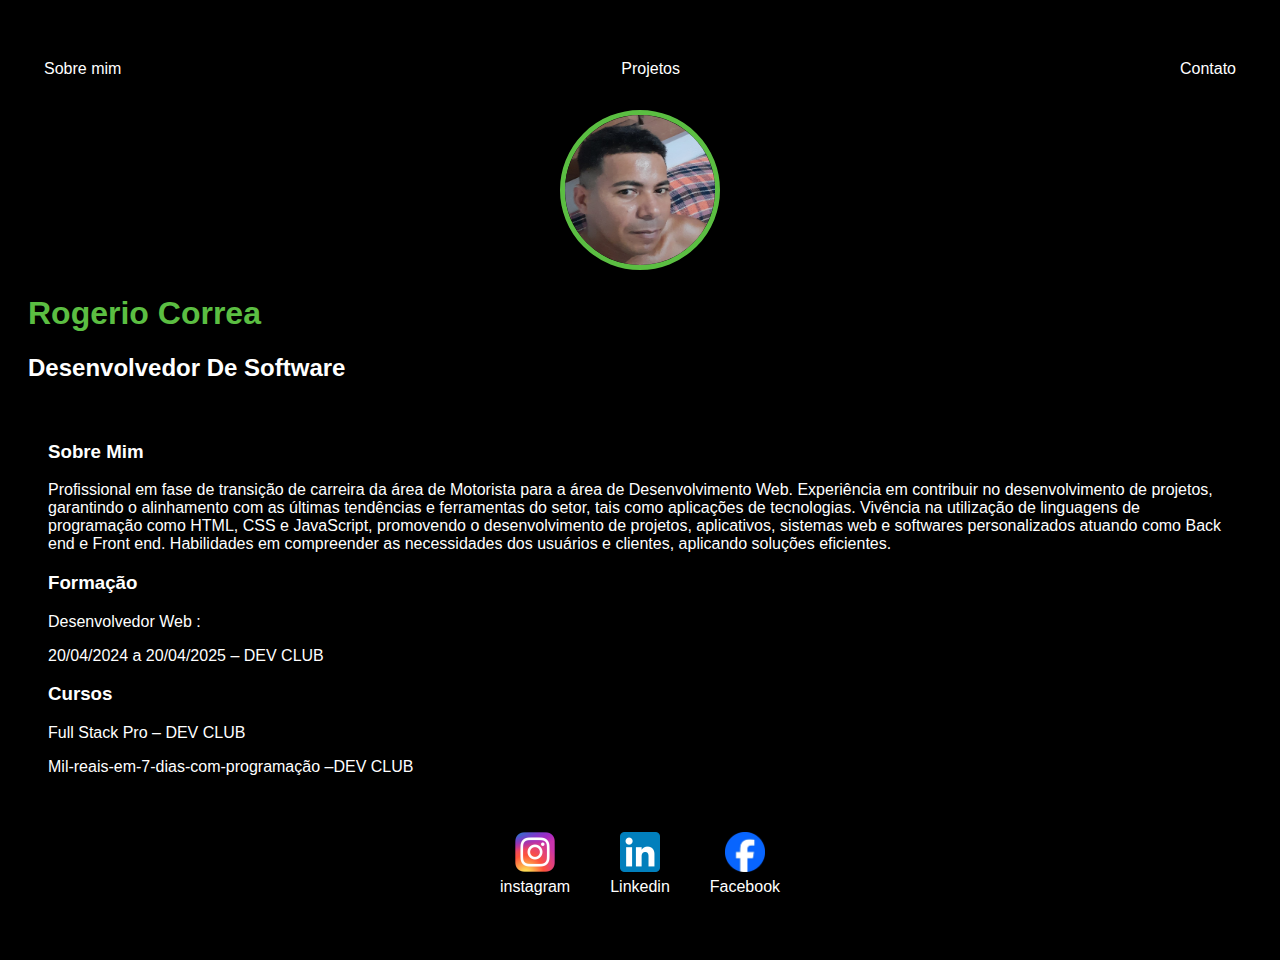
==== index.html @ 68f2ddd7 "novo" ====
<!DOCTYPE html>
<html lang="en">
<head>
    <meta charset="UTF-8">
    <meta name="viewport" content="width=device-width, initial-scale=1.0">
    <title>Rogerio Correa</title>
    <main>
    <link rel="stylesheet" href="index.css">
</head>
<body>
    <div>
        <nav>
            <ul>
                <li>
                    <a href="index.html">Sobre mim</a>
                </li>
                <li>
                    <a href="project.html">Projetos</a>
                </li>
                <li>
                    <a href="contact.html">Contato</a>
                </li>
            </ul>
        </nav>
    
        <header>
            <div class="center">
                <img src="./img/rogerio correa.jpg"></img>
            </div>
            <h1>Rogerio Correa</h1>
            <h2>Desenvolvedor De Software</h2>
        </header>
    
        <main>
            <section>
                <h3>Sobre Mim</h3>
                <p>
                    Profissional em fase de transição de carreira da área de Motorista para a área de Desenvolvimento Web. Experiência em contribuir no desenvolvimento de projetos, garantindo o alinhamento com as últimas tendências e ferramentas do setor, tais como aplicações de tecnologias. Vivência na utilização de linguagens de programação como HTML, CSS e JavaScript, promovendo o desenvolvimento de projetos, aplicativos, sistemas web e softwares personalizados atuando como Back end e Front end. Habilidades em compreender as necessidades dos usuários e clientes, aplicando soluções eficientes.
    
                </p>
                <h3>Formação</h3>

                <p>Desenvolvedor Web :</p>
                <p>
                    20/04/2024 a 20/04/2025 – DEV CLUB
                </p>
                <h3>Cursos</h3>
                <p>
                    Full Stack Pro – DEV CLUB
                    <p>Mil-reais-em-7-dias-com-programação –DEV CLUB</p>
    
                </p>
            </section>
        </main>
    
        <footer>
            <a href="https://www.instagram.com/rogerio_correa2121/">
                <img src="./img/instagram.jpg"></img>
                <p>instagram</p>
            </a>
            <a href="https://www.linkedin.com/in/rogerio-correa-285673b3/">
                <img src="./img/Linkedin.jpg"></img>
                <p>Linkedin</p>
            </a>
            <a href="https://www.facebook.com/profile.php?id=100089363017312&locale=pt_BR">
                <img src="./img/facebook.jpg"></img>
                <p>Facebook</p>
            </a>
        </footer>
    </div>

</main>
</body>
</html>
---- index.css ----
body{
    color: white;
    background-color: black;
    font-family: Arial, Helvetica, sans-serif;
}

ul {
display: flex;
justify-content: space-between;
list-style-type: none;
align-items: center;
padding: 16px;
}

a{
    color: white;
    text-decoration: none;
}

header img {
    width: 150px;
    height: 150px;
    border-radius: 50%;
    border: 5px solid #5bbe42;
}

.center {
text-align: center;
}

h1 {
    color: #5bbe42;
}

footer img {
width: 40px;
height: 40px;
}

footer {
    display: flex;
    justify-content: center;
}

footer a {
    margin: 20px;
    text-align: center;
}

footer p {
    margin-top: 2px;
}

.container {
    padding: 0px 50px;
}

nav a:hover{
    color: #5bbe42;
}

.linkedin{
color: blue;
font-size: 50px;
}

.email{
 color: white;
    font-size: 50px;
}

.facebook{
    color: blue;
    font-size: 50px;
}

.instagram{
    color: chartreuse;
    font-size: 50px;

}

.programador{
color: gold;
font-size: 30px;

}

.videos_privados{
color: crimson;
font-size: 30px;

}

.meus_arquivos{
color: cornflowerblue;
font-size: 30px;

}

.site{
    color: honeydew;
    font-size: 30px;
}

main{
    padding: 20px;
    border-radius: 10px;


    min-width: auto;
    max-width: auto;
    margin: auto;
}
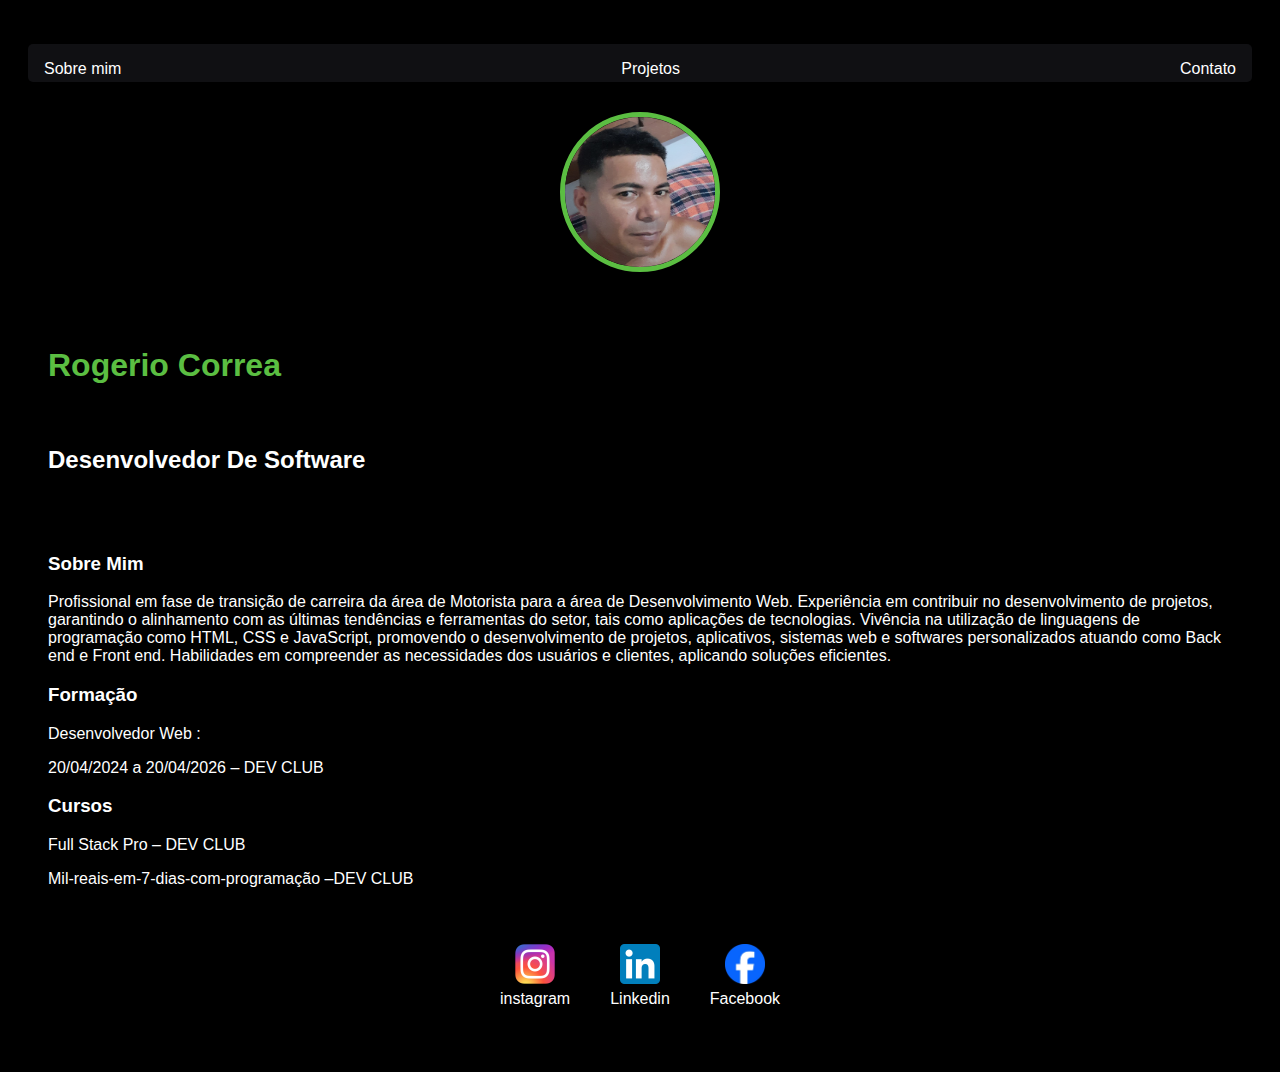
==== commit ca31f9ad: "mudanças na aparencia" ====
--- a/index.html
+++ b/index.html
@@ -1,5 +1,5 @@
 <!DOCTYPE html>
-<html lang="en">
+<html lang="pt-BR">
 <head>
     <meta charset="UTF-8">
     <meta name="viewport" content="width=device-width, initial-scale=1.0">
@@ -42,7 +42,7 @@
 
                 <p>Desenvolvedor Web :</p>
                 <p>
-                    20/04/2024 a 20/04/2025 – DEV CLUB
+                    20/04/2024 a 20/04/2026 – DEV CLUB
                 </p>
                 <h3>Cursos</h3>
                 <p>
--- a/index.css
+++ b/index.css
@@ -26,11 +26,22 @@
 
 .center {
 text-align: center;
+padding: 30px;
 }
 
+
 h1 {
+    display: flex;
+    padding: 20px;
     color: #5bbe42;
+
 }
+
+h2{
+    display: flex;
+    padding: 20px;
+}
+    
 
 footer img {
 width: 40px;
@@ -51,12 +62,25 @@
     margin-top: 2px;
 }
 
+footer a :hover{
+    color: blue;
+    transition: 1s;
+}
+
 .container {
     padding: 0px 50px;
 }
 
 nav a:hover{
-    color: #5bbe42;
+    color: blue;
+    transition: 1s;
+}
+
+nav{
+    display: block;
+    background-color: rgb(16, 16, 19);
+    height: 38px;
+    border-radius: 5px;
 }
 
 .linkedin{
@@ -111,4 +135,16 @@
     min-width: auto;
     max-width: auto;
     margin: auto;
+}
+
+@media (max-width: 1189px) {
+    .projectNav {
+        align-items: center;
+
+    }
+
+    .contactNav{
+        align-items: center;
+    }
+
 }